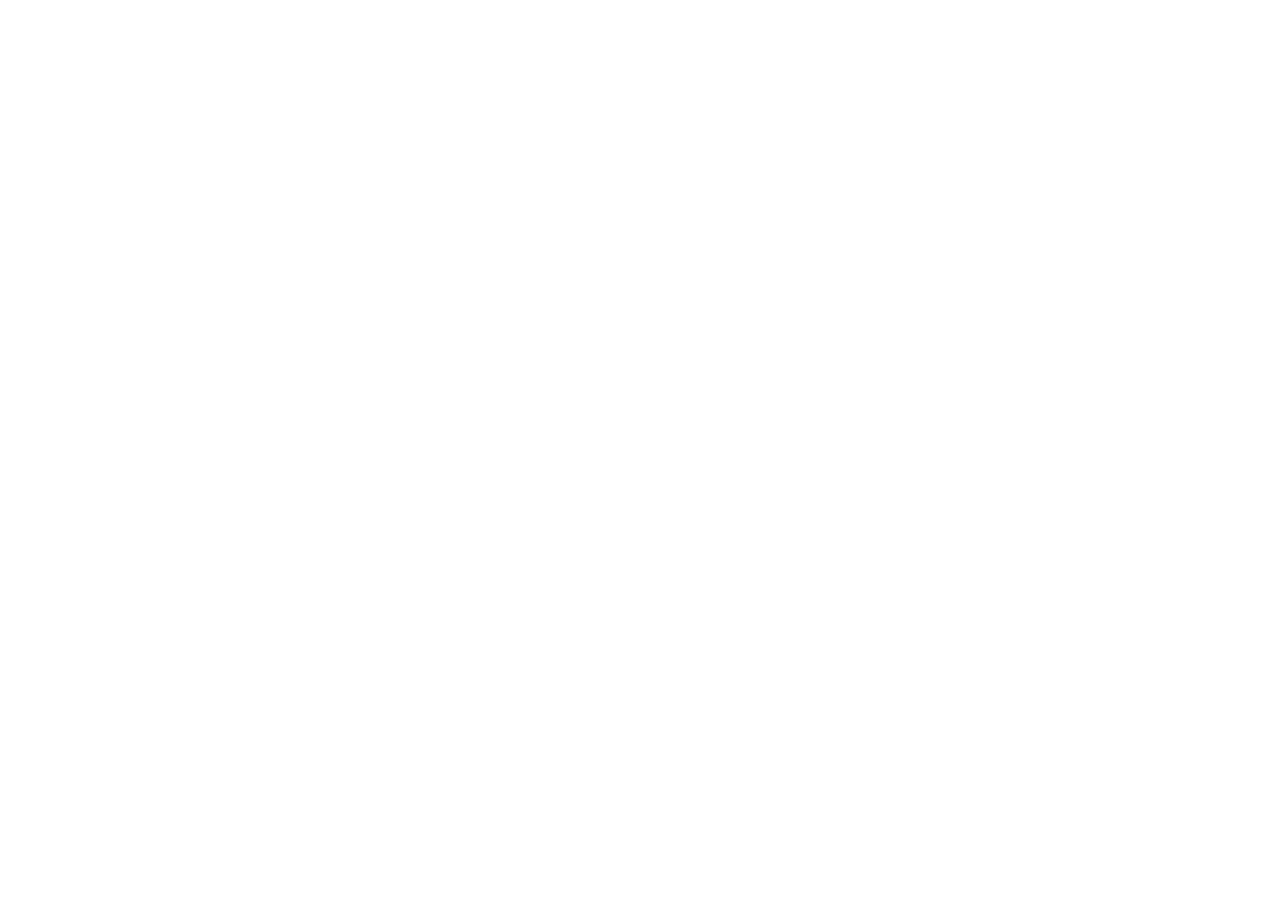
==== Src/Html/Game1.html @ 5ce49c00 "GameCheckPoint(structure)" ====
<!DOCTYPE html>
<html lang="en">
<head>
    <meta charset="UTF-8">
    <meta http-equiv="X-UA-Compatible" content="IE=edge">
    <meta name="viewport" content="width=device-width, initial-scale=1.0">
    <title>Document</title>
</head>
<body>
    
</body>
</html>
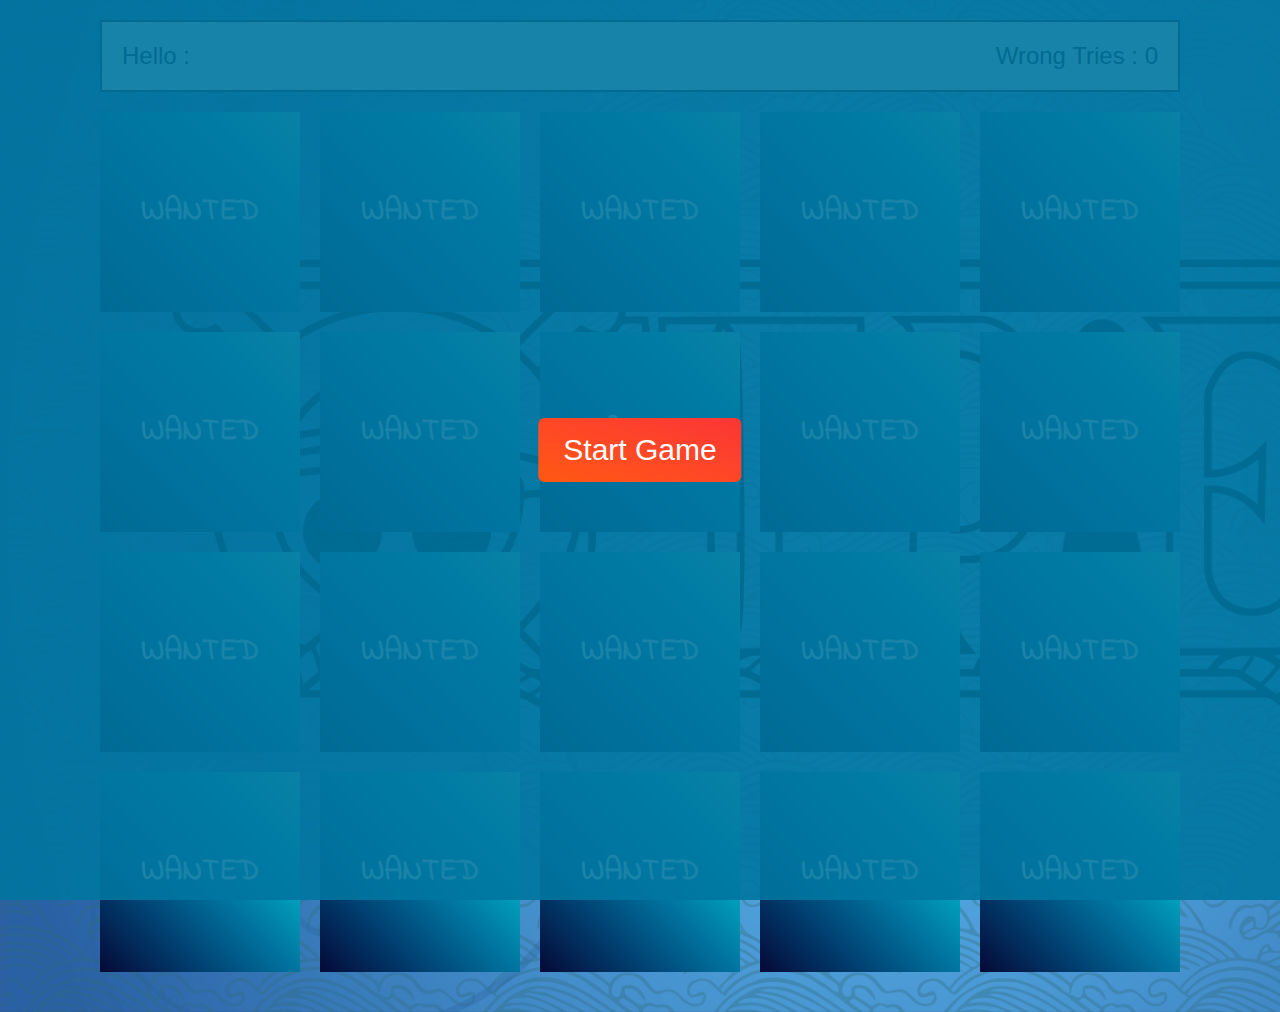
==== commit 3cc7e603: "added JS" ====
--- a/Src/Html/Game1.html
+++ b/Src/Html/Game1.html
@@ -4,9 +4,187 @@
     <meta charset="UTF-8">
     <meta http-equiv="X-UA-Compatible" content="IE=edge">
     <meta name="viewport" content="width=device-width, initial-scale=1.0">
-    <title>Document</title>
+    <!-- Css Link -->
+    <link rel="stylesheet" href="/Src/Css/Game1.css">
+    <!-- Google Font  -->
+    <link rel="preconnect" href="https://fonts.googleapis.com">
+    <link rel="preconnect" href="https://fonts.gstatic.com" crossorigin>
+    <link href="https://fonts.googleapis.com/css2?family=Indie+Flower&display=swap" rel="stylesheet">
+    <title>Memory Game</title>
 </head>
 <body>
+
+<div class="control-bouttons">
+    <span>
+        Start Game
+    </span>
+</div>
+
+    <div class="info-container">
+        <div class="name">
+            Hello : <span></span>
+        </div>
+        <div class="tries">
+            Wrong Tries : <span>0</span>
+        </div>
+    </div>
+
+    <div class="memory-game-blocks">
+        <div class="game-block" data-anime="card1">
+            <div class="face front">
+            </div>
+            <div class="face back">
+                <img src="/Img/cards/card1.png" alt="">
+            </div>
+        </div>
+        <div class="game-block" data-anime="card1">
+            <div class="face front">
+            </div>
+            <div class="face back">
+                <img src="/Img/cards/card1.png" alt="">
+            </div>
+        </div>
+        <!--  -->
+        <div class="game-block" data-anime="card2">
+            <div class="face front">
+            </div>
+            <div class="face back">
+                <img src="/Img/cards/card2.png" alt="">
+            </div>
+        </div>
+        <div class="game-block" data-anime="card2">
+            <div class="face front">
+            </div>
+            <div class="face back">
+                <img src="/Img/cards/card2.png" alt="">
+            </div>
+        </div>
+        <!--  -->
+        <div class="game-block" data-anime="card3">
+            <div class="face front">
+            </div>
+            <div class="face back">
+                <img src="/Img/cards/card3.png" alt="">
+            </div>
+        </div>
+        <div class="game-block" data-anime="card3">
+            <div class="face front">
+            </div>
+            <div class="face back">
+                <img src="/Img/cards/card3.png" alt="">
+            </div>
+        </div>
+        <!--  -->
+        <div class="game-block" data-anime="card4">
+            <div class="face front">
+            </div>
+            <div class="face back">
+                <img src="/Img/cards/card4.png" alt="">
+            </div>
+        </div>
+        <div class="game-block" data-anime="card4">
+            <div class="face front">
+            </div>
+            <div class="face back">
+                <img src="/Img/cards/card4.png" alt="">
+            </div>
+        </div>
+        <!--  -->
+        <div class="game-block" data-anime="card5">
+            <div class="face front">
+            </div>
+            <div class="face back">
+                <img src="/Img/cards/card5.png" alt="">
+            </div>
+        </div>
+        <div class="game-block" data-anime="card5">
+            <div class="face front">
+            </div>
+            <div class="face back">
+                <img src="/Img/cards/card5.png" alt="">
+            </div>
+        </div>
+        <!--  -->
+        <div class="game-block" data-anime="card6">
+            <div class="face front">
+            </div>
+            <div class="face back">
+                <img src="/Img/cards/card6.png" alt="">
+            </div>
+        </div>
+        <div class="game-block" data-anime="card6">
+            <div class="face front">
+            </div>
+            <div class="face back">
+                <img src="/Img/cards/card6.png" alt="">
+            </div>
+        </div>
+        <!--  -->
+        <div class="game-block" data-anime="card7">
+            <div class="face front">
+            </div>
+            <div class="face back">
+                <img src="/Img/cards/card7.png" alt="">
+            </div>
+        </div>
+        <div class="game-block" data-anime="card7">
+            <div class="face front">
+            </div>
+            <div class="face back">
+                <img src="/Img/cards/card7.png" alt="">
+            </div>
+        </div>
+        <!--  -->
+        <div class="game-block" data-anime="card8">
+            <div class="face front">
+            </div>
+            <div class="face back">
+                <img src="/Img/cards/card8.png" alt="">
+            </div>
+        </div>
+        <div class="game-block" data-anime="card8">
+            <div class="face front">
+            </div>
+            <div class="face back">
+                <img src="/Img/cards/card8.png" alt="">
+            </div>
+        </div>
+        <!--  -->
+        <div class="game-block" data-anime="card9">
+            <div class="face front">
+            </div>
+            <div class="face back">
+                <img src="/Img/cards/card9.png" alt="">
+            </div>
+        </div>
+        <div class="game-block" data-anime="card9">
+            <div class="face front">
+            </div>
+            <div class="face back">
+                <img src="/Img/cards/card9.png" alt="">
+            </div>
+        </div>
+        <!--  -->
+        <div class="game-block" data-anime="card 10">
+            <div class="face front">
+            </div>
+            <div class="face back">
+                <img src="/Img/cards/card 10.png" alt="">
+            </div>
+        </div>
+        <div class="game-block" data-anime="card 10">
+            <div class="face front">
+            </div>
+            <div class="face back">
+                <img src="/Img/cards/card 10.png" alt="">
+            </div>
+        </div>
+
+        <audio id="success" src="/audio/Success sound effect (copyright free).mp4" preload="auto"></audio>
+        <audio id="fail" src="/audio/Fail sound effect #1.mp4" preload="auto"></audio>
+
+    </div>
+    <script src="/Src/Js/MemoryGame.js"></script>
     
 </body>
 </html>--- a/Src/Css/Game1.css
+++ b/Src/Css/Game1.css
@@ -0,0 +1,110 @@
+*{
+    box-sizing: border-box;
+}
+body{
+    font-family: Arial, Helvetica, sans-serif;
+    background-image: url("/Img/cards/cropped-1920-1080-739448.png");
+    background-size:cover;
+}
+.control-bouttons{
+    position: fixed;
+    top: 0;
+    left: 0;
+    width: 100%;
+    height: 100%;
+    z-index: 2;
+    background-color:  rgb(0 117 160 / 90%);
+}
+.control-bouttons span{
+    position: absolute;
+    left: 50%;
+    top: 50%;
+    transform: translate(-50%, -50%);
+    background-image: linear-gradient(to right top, #ff5811, #ff501d, #fe4726, #fd3e2e, #fc3535);
+    color: #FFF;
+    padding: 15px 25px;
+    font-size: 30px;
+    text-align: center;
+    border-radius: 6px;
+    cursor: pointer;
+}
+
+.info-container{
+    width: 1080px;
+    margin: 20px auto 0;
+    background-color: aliceblue;
+    padding: 20px;
+    font-size: 24px;
+    overflow: hidden;
+    border: 2px solid black;
+
+}
+.info-container .name{
+    float: left;
+    width: 50%;
+}
+.info-container .tries{
+    float: right;
+    width: 50%;
+    text-align: right;
+}
+
+.memory-game-blocks{
+    display: flex;
+    flex-wrap: wrap;
+    width: 1100px;
+    margin: 20px auto;
+}
+
+.memory-game-blocks.no-clicking{
+    /* never mind the clicking */
+    pointer-events: none;
+}
+
+
+
+.memory-game-blocks .game-block{
+    height: 200px;
+    transition: transfrom .5s;
+    transform-style: preserve-3d;
+    cursor: pointer;
+    position: relative;
+    flex: 1 0 200px;
+    margin: 0 10px 20px;
+}
+
+.memory-game-blocks .game-block .front{
+    background-image: linear-gradient(to right top, #050937, #003e6f, #0075a0, #00afc6, #63eae2);
+    line-height: 200px;
+}
+.memory-game-blocks .game-block .front::before{
+    content: "WANTED";
+    color: white;
+    font-size: 30px;
+    font-weight: bold;
+    font-family: 'Indie Flower', cursive;
+}
+.memory-game-blocks .game-block .back{
+    transform: rotateY(180deg);
+    background-color: black;
+}
+.memory-game-blocks .game-block .back img{
+    width: 140px;
+    height: 140px;
+    margin-top: 30px;
+}
+.memory-game-blocks .game-block .face{
+    position: absolute;
+    width: 100%;
+    height: 100%;
+    text-align: center;
+    backface-visibility: hidden;
+}
+
+.memory-game-blocks .game-block.is-flipped,
+.memory-game-blocks .game-block.has-match{
+    -webkit-transform: rotateY(180deg);
+    -moz-transform: rotateY(180deg);
+    transform: rotateY(180deg);
+    pointer-events: none;
+}